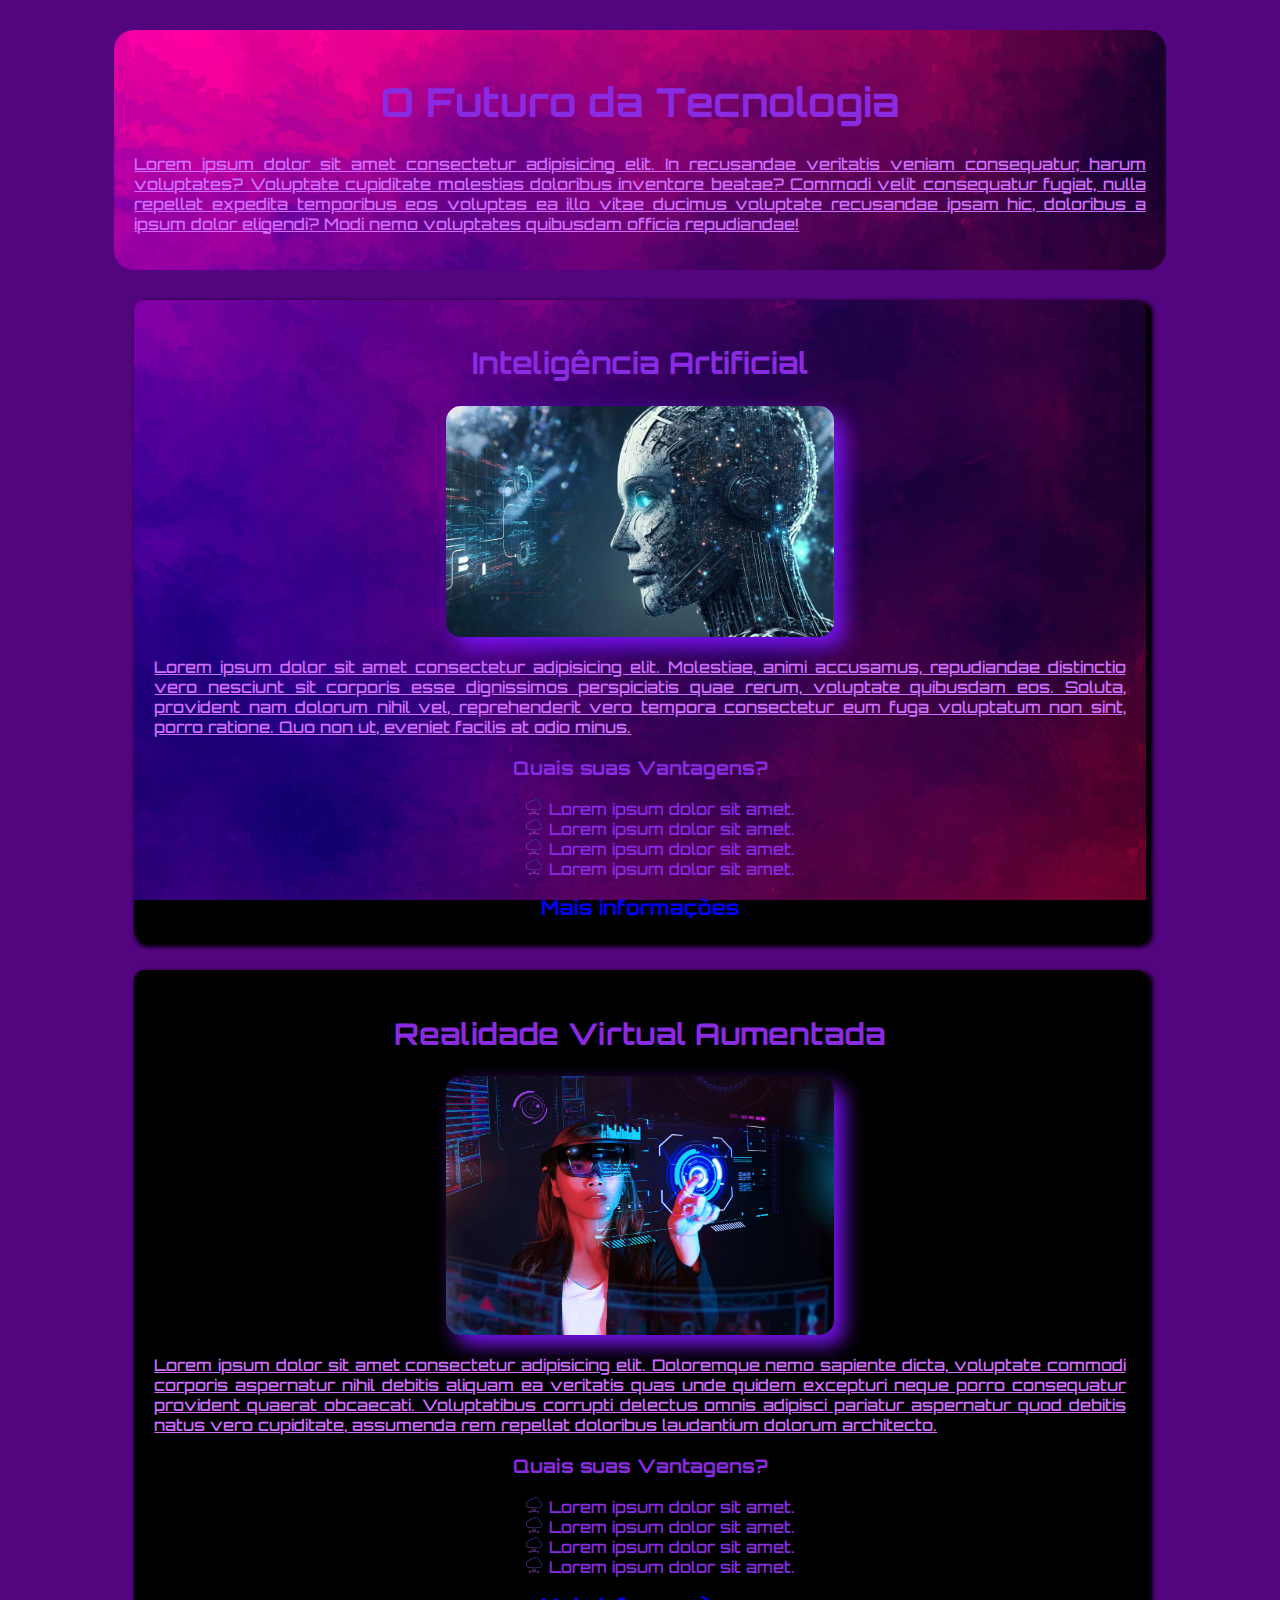
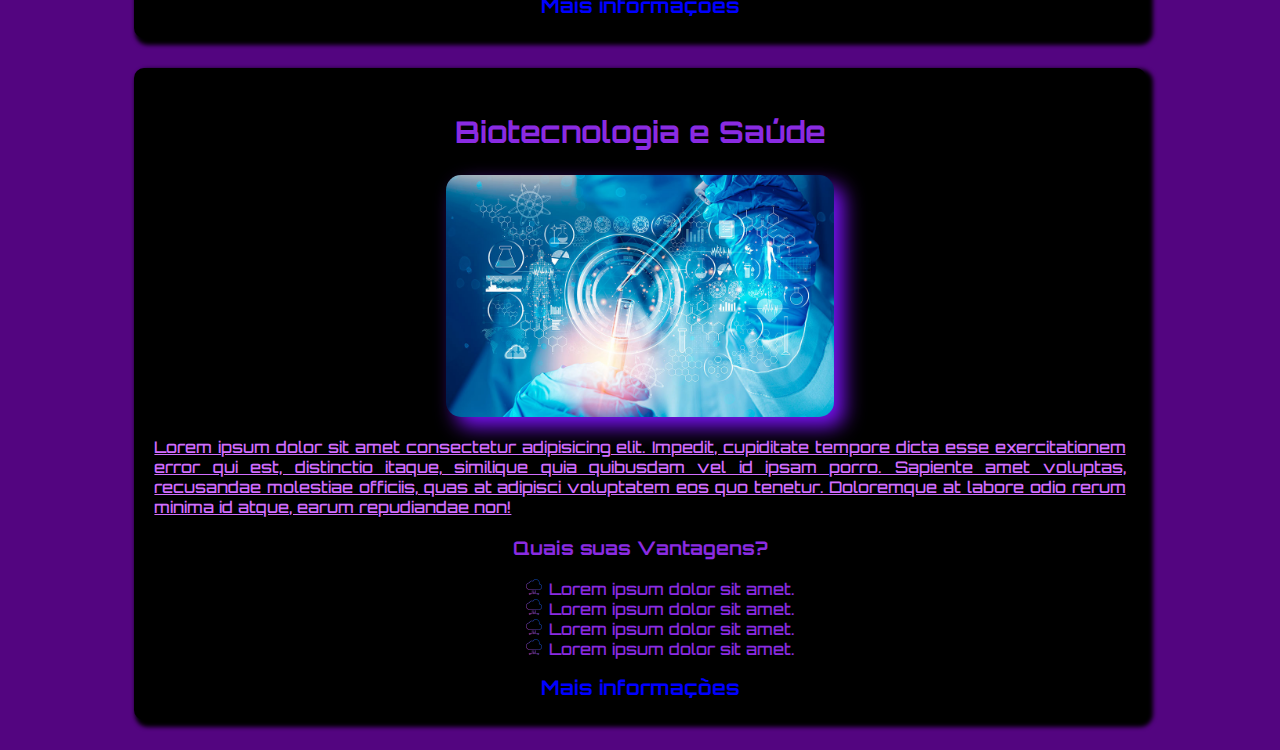
==== index.html @ 27ff33a8 "Primeiro commit" ====
<!DOCTYPE html>
<html lang="pt-br">
<head>

    <link rel="preconnect" href="https://fonts.googleapis.com">
    <link rel="preconnect" href="https://fonts.gstatic.com" crossorigin>
    <link href="https://fonts.googleapis.com/css2?family=Orbitron:wght@500&display=swap" rel="stylesheet">
    <meta charset="UTF-8">
    <meta name="viewport" content="width=device-width, initial-scale=1.0">
    <link rel="stylesheet" href="./assets/css/style.css">
    <title>O Futuro da Tecnologia</title>
</head>
<body>
    <header>
        <nav>

        </nav>

        <div class="div1">
    
            <h1>O Futuro da Tecnologia</h1>
        
            <p>Lorem ipsum dolor sit amet consectetur adipisicing elit. In recusandae veritatis veniam consequatur, harum voluptates? Voluptate cupiditate molestias doloribus inventore beatae? Commodi velit consequatur fugiat, nulla repellat expedita temporibus eos voluptas ea illo vitae ducimus voluptate recusandae ipsam hic, doloribus a ipsum dolor eligendi? Modi nemo voluptates quibusdam officia repudiandae!
            </p>
        </div>
    </header>

    <main>

        <div class="div2">
    
            <h2>Inteligência Artificial</h2>
        
           
            <img src="./assets/img/ia-inteligencia-artificial.jpg" alt="inteligencia artificial">
        
            <p>Lorem ipsum dolor sit amet consectetur adipisicing elit. Molestiae, animi accusamus, repudiandae distinctio vero nesciunt sit corporis esse dignissimos perspiciatis quae rerum, voluptate quibusdam eos. Soluta, provident nam dolorum nihil vel, reprehenderit vero tempora consectetur eum fuga voluptatum non sint, porro ratione. Quo non ut, eveniet facilis at odio minus.</p>
        
            <h3>Quais suas Vantagens?</h3>
        
            <ol>
                <li>Lorem ipsum dolor sit amet.</li>
                <li>Lorem ipsum dolor sit amet.</li>
                <li>Lorem ipsum dolor sit amet.</li>
                <li>Lorem ipsum dolor sit amet.</li>
            </ol>
        
            <a href="https://aibusiness.com/" target="_blank">Mais informações</a>
        </div>
    
        <div class="div3">
    
            <h2>Realidade Virtual Aumentada</h2>
        
            <img src="./assets/img/ODATA-Realidade-Aumentada-scaled.jpg" alt="imagem realidade aumentada">
        
            <p>Lorem ipsum dolor sit amet consectetur adipisicing elit. Doloremque nemo sapiente dicta, voluptate commodi corporis aspernatur nihil debitis aliquam ea veritatis quas unde quidem excepturi neque porro consequatur provident quaerat obcaecati. Voluptatibus corrupti delectus omnis adipisci pariatur aspernatur quod debitis natus vero cupiditate, assumenda rem repellat doloribus laudantium dolorum architecto.</p>
        
            <h3>Quais suas Vantagens?</h3>
        
            <ul>
                <li>Lorem ipsum dolor sit amet.</li>
                <li>Lorem ipsum dolor sit amet.</li>
                <li>Lorem ipsum dolor sit amet.</li>
                <li>Lorem ipsum dolor sit amet.</li>
            </ul>
        
            <a href="https://arpost.co/" target="_blank">Mais informações</a>
        </div>
    
    
        <div class="div4">
            <h2>Biotecnologia e Saúde</h2>
        
            <img src="./assets/img/biotecnologia.jpg" alt="imagem biotecnologia e saude">
        
            <p>Lorem ipsum dolor sit amet consectetur adipisicing elit. Impedit, cupiditate tempore dicta esse exercitationem error qui est, distinctio itaque, similique quia quibusdam vel id ipsam porro. Sapiente amet voluptas, recusandae molestiae officiis, quas at adipisci voluptatem eos quo tenetur. Doloremque at labore odio rerum minima id atque, earum repudiandae non!</p>
        
            <h3>Quais suas Vantagens?</h3>
        
            <ul>
                <li>Lorem ipsum dolor sit amet.</li>
                <li>Lorem ipsum dolor sit amet.</li>
                <li>Lorem ipsum dolor sit amet.</li>
                <li>Lorem ipsum dolor sit amet.</li>
            </ul>
        
            <a href="https://www.bio.org/" target="_blank">Mais informações</a>
    
        </div>
    </main>



</body>
</html>
---- assets/css/style.css ----
body{
    background-color: #530580;
    font-family: "Orbitron", sans-serif;
    font-optical-sizing: auto;
    font-weight: 500;
    font-style: normal;
    text-align: center;

    
}
.div1{
    width: 80%;
    margin: 30px auto;
    padding: 20px;
    border-radius: 20px;
    text-align: center;
    align-items: center;
    background-color: black;
    background-image: url(../img/72ffafb41c608aecf1eae721825095b9.jpg);
    background-attachment: fixed;
    background-repeat: no-repeat;
    background-size: cover;
    background-position: 100px;
    
    
}
.div2{
    background-color: #470367;
    width: 80%;
    margin: 30px auto;
    padding: 20px;
    text-align: center;
    align-items: center;
    box-sizing: border-box;
    box-shadow: 4px 4px 4px 3px black;
    border-radius: 10px;
    background-color: black;
    background-image: url(../img/72ffafb41c608aecf1eae721825095b9.jpg);
    background-attachment: fixed;
    background-repeat: no-repeat;
    background-size: cover;
    background-position: 100px;
}

.div3{
    background-color: #470367;
    width: 80%;
    margin: 30px auto;
    padding: 20px;
    text-align: center;
    align-items: center;
    box-sizing: border-box;
    box-shadow: 4px 4px 4px 3px black;
    border-radius: 10px;
    background-color: black;
    background-image: url(../img/72ffafb41c608aecf1eae721825095b9.jpg);
    background-attachment: fixed;
    background-repeat: no-repeat;
    background-size: cover;
    background-position: 100px;
} 

.div4{
    background-color: #470367;
    width: 80%;
    margin: 30px auto;
    padding: 20px;
    text-align: center;
    align-items: center;
    box-sizing: border-box;
    box-shadow: 4px 4px 4px 3px black;
    border-radius: 10px;
    background-color: black;
    background-image: url(../img/72ffafb41c608aecf1eae721825095b9.jpg);
    background-attachment: fixed;
    background-repeat: no-repeat;
    background-size: cover;
    background-position: 100px;
} 

h1{
    align-items: center;
    color: blueviolet;
    
    text-align: center;
    font-size: 40px;
}

h2{
    align-items: center;
    color: blueviolet;
    
    text-align: center;
    
    font-size: 30px;
}

h3{
    color: blueviolet;
    text-align: center;
}

p{
    color: #d16dff;
    text-align: justify;
    text-decoration: underline;
   
}
a{
    color: blue;
    font-weight: 700;
    font-size: 20px;
    text-decoration: none;

}

a:hover{
    color: aqua;
    text-decoration: underline;
}
ul,ol{
    color: blueviolet;
    list-style: url(../img/tech.png);
    list-style-position: inside;
    text-align: center;
    
}


img{
    width: 40%;
    border-radius: 15px;
    filter: drop-shadow(10px 10px 10px #7811f3);
    
}
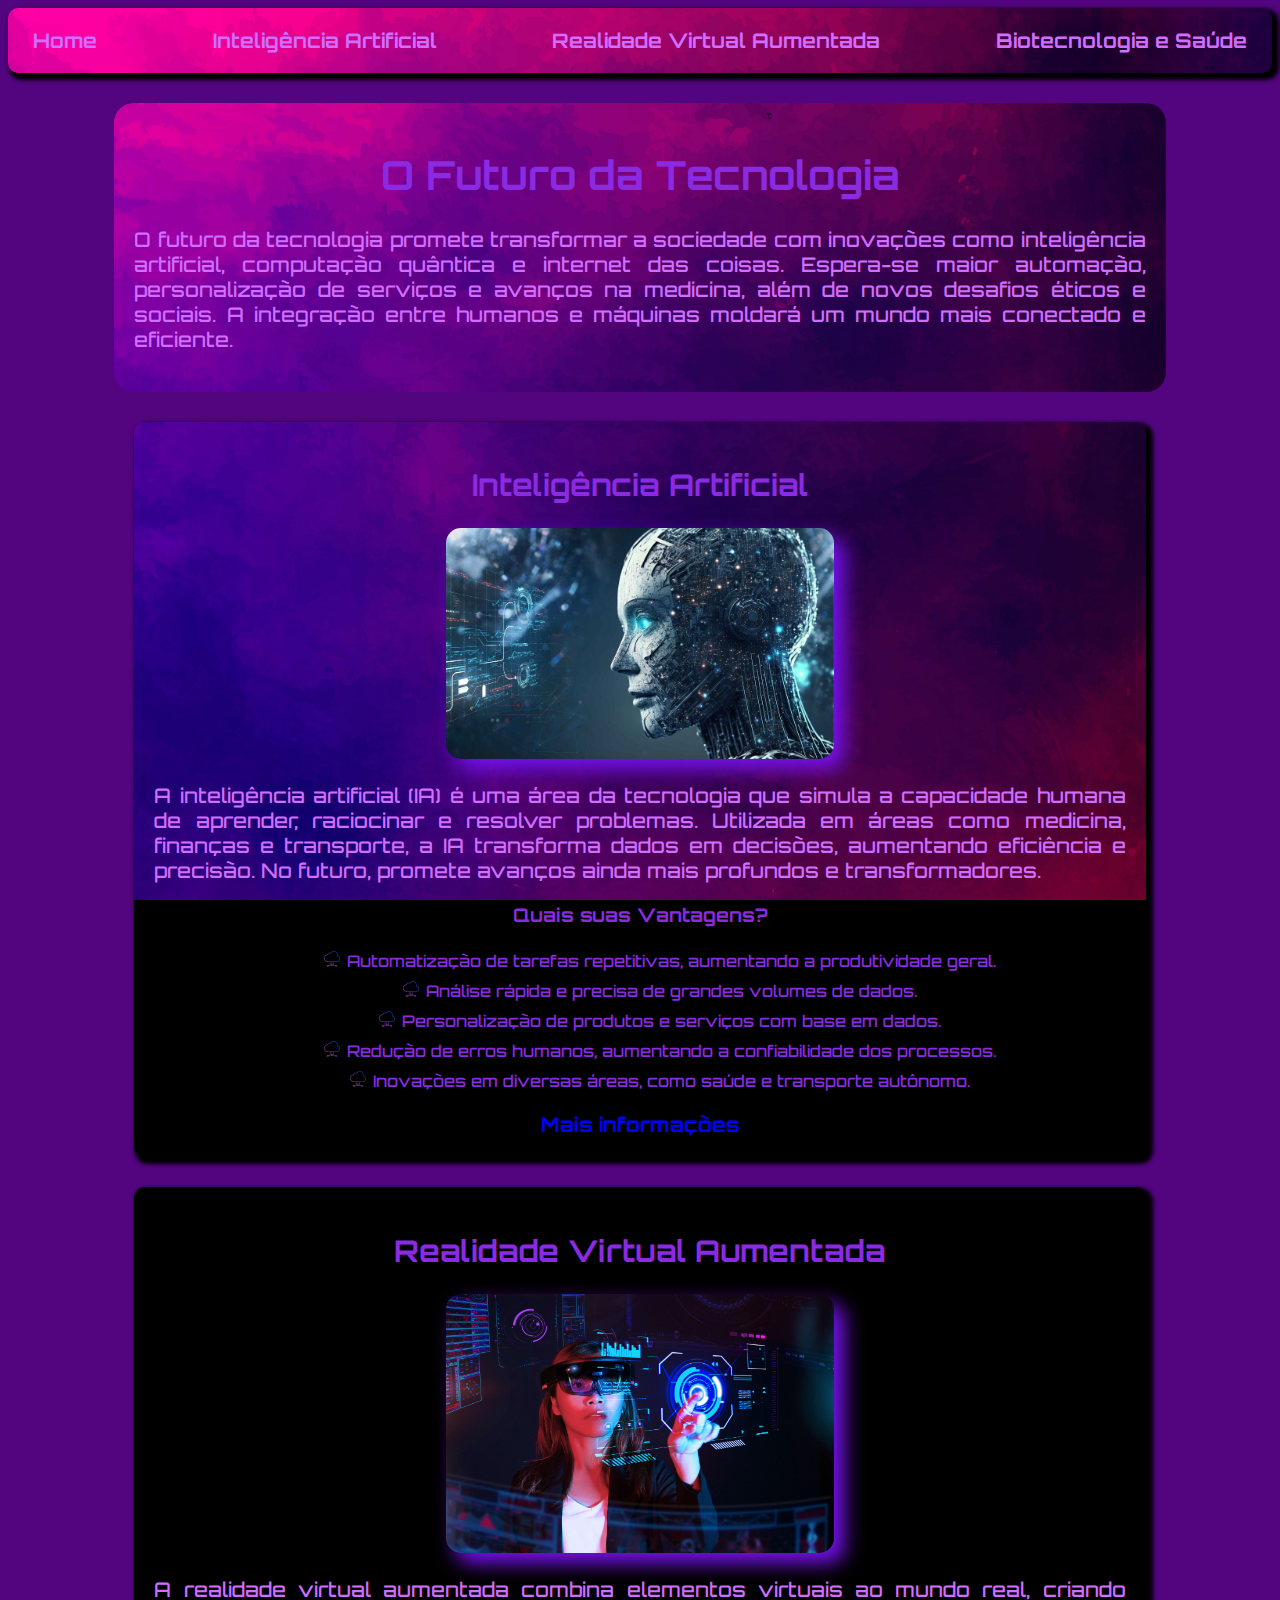
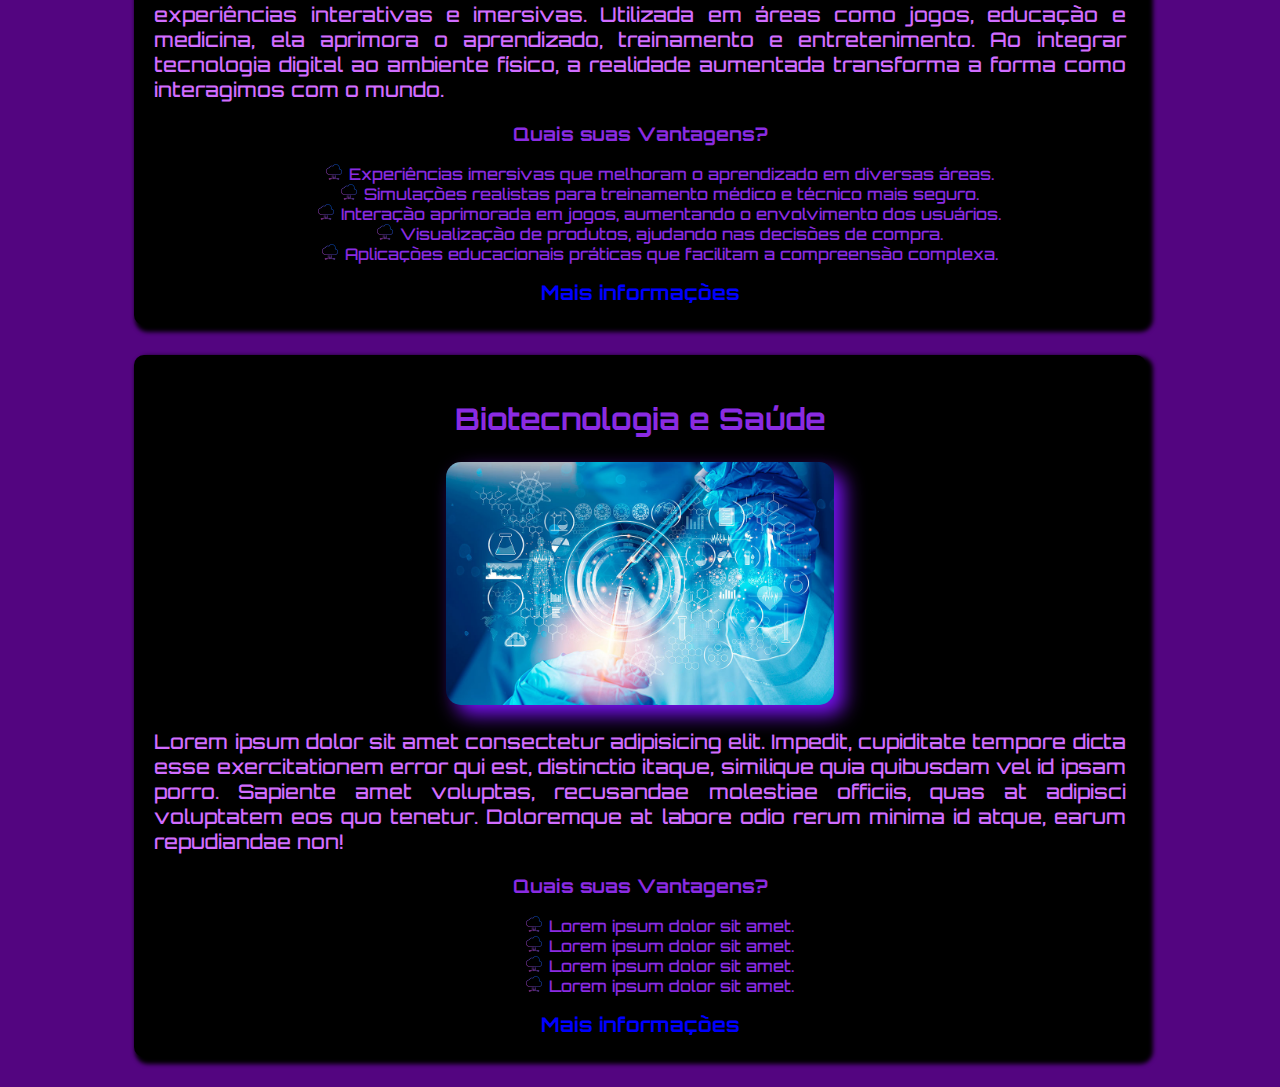
==== commit a24f176c: "atualização" ====
--- a/index.html
+++ b/index.html
@@ -12,7 +12,13 @@
 </head>
 <body>
     <header>
-        <nav>
+        <nav class="menu">
+            
+                <a href="../nanocourse_front_end/index.html">Home</a>
+                <a href="./assets/pages/iartificial.html">Inteligência Artificial</a>
+                <a href="./assets/pages/realidade.html">Realidade Virtual Aumentada</a>
+                <a href="#contact">Biotecnologia e Saúde</a>
+            
 
         </nav>
 
@@ -20,7 +26,7 @@
     
             <h1>O Futuro da Tecnologia</h1>
         
-            <p>Lorem ipsum dolor sit amet consectetur adipisicing elit. In recusandae veritatis veniam consequatur, harum voluptates? Voluptate cupiditate molestias doloribus inventore beatae? Commodi velit consequatur fugiat, nulla repellat expedita temporibus eos voluptas ea illo vitae ducimus voluptate recusandae ipsam hic, doloribus a ipsum dolor eligendi? Modi nemo voluptates quibusdam officia repudiandae!
+            <p>O futuro da tecnologia promete transformar a sociedade com inovações como inteligência artificial, computação quântica e internet das coisas. Espera-se maior automação, personalização de serviços e avanços na medicina, além de novos desafios éticos e sociais. A integração entre humanos e máquinas moldará um mundo mais conectado e eficiente.
             </p>
         </div>
     </header>
@@ -34,15 +40,16 @@
            
             <img src="./assets/img/ia-inteligencia-artificial.jpg" alt="inteligencia artificial">
         
-            <p>Lorem ipsum dolor sit amet consectetur adipisicing elit. Molestiae, animi accusamus, repudiandae distinctio vero nesciunt sit corporis esse dignissimos perspiciatis quae rerum, voluptate quibusdam eos. Soluta, provident nam dolorum nihil vel, reprehenderit vero tempora consectetur eum fuga voluptatum non sint, porro ratione. Quo non ut, eveniet facilis at odio minus.</p>
+            <p>A inteligência artificial (IA) é uma área da tecnologia que simula a capacidade humana de aprender, raciocinar e resolver problemas. Utilizada em áreas como medicina, finanças e transporte, a IA transforma dados em decisões, aumentando eficiência e precisão. No futuro, promete avanços ainda mais profundos e transformadores.</p>
         
             <h3>Quais suas Vantagens?</h3>
         
             <ol>
-                <li>Lorem ipsum dolor sit amet.</li>
-                <li>Lorem ipsum dolor sit amet.</li>
-                <li>Lorem ipsum dolor sit amet.</li>
-                <li>Lorem ipsum dolor sit amet.</li>
+                <li>Automatização de tarefas repetitivas, aumentando a produtividade geral.</li>
+                <li>Análise rápida e precisa de grandes volumes de dados.</li>
+                <li>Personalização de produtos e serviços com base em dados.</li>
+                <li>Redução de erros humanos, aumentando a confiabilidade dos processos.</li>
+                <li>Inovações em diversas áreas, como saúde e transporte autônomo.</li>
             </ol>
         
             <a href="https://aibusiness.com/" target="_blank">Mais informações</a>
@@ -54,15 +61,16 @@
         
             <img src="./assets/img/ODATA-Realidade-Aumentada-scaled.jpg" alt="imagem realidade aumentada">
         
-            <p>Lorem ipsum dolor sit amet consectetur adipisicing elit. Doloremque nemo sapiente dicta, voluptate commodi corporis aspernatur nihil debitis aliquam ea veritatis quas unde quidem excepturi neque porro consequatur provident quaerat obcaecati. Voluptatibus corrupti delectus omnis adipisci pariatur aspernatur quod debitis natus vero cupiditate, assumenda rem repellat doloribus laudantium dolorum architecto.</p>
+            <p>A realidade virtual aumentada combina elementos virtuais ao mundo real, criando experiências interativas e imersivas. Utilizada em áreas como jogos, educação e medicina, ela aprimora o aprendizado, treinamento e entretenimento. Ao integrar tecnologia digital ao ambiente físico, a realidade aumentada transforma a forma como interagimos com o mundo.</p>
         
             <h3>Quais suas Vantagens?</h3>
         
             <ul>
-                <li>Lorem ipsum dolor sit amet.</li>
-                <li>Lorem ipsum dolor sit amet.</li>
-                <li>Lorem ipsum dolor sit amet.</li>
-                <li>Lorem ipsum dolor sit amet.</li>
+                <li>Experiências imersivas que melhoram o aprendizado em diversas áreas.</li>
+                <li>Simulações realistas para treinamento médico e técnico mais seguro.</li>
+                <li>Interação aprimorada em jogos, aumentando o envolvimento dos usuários.</li>
+                <li>Visualização de produtos, ajudando nas decisões de compra.</li>
+                <li>Aplicações educacionais práticas que facilitam a compreensão complexa.</li>
             </ul>
         
             <a href="https://arpost.co/" target="_blank">Mais informações</a>
--- a/assets/css/style.css
+++ b/assets/css/style.css
@@ -40,6 +40,10 @@
     background-repeat: no-repeat;
     background-size: cover;
     background-position: 100px;
+}
+
+.div2 ol li{
+    padding: 5px;
 }
 
 .div3{
@@ -103,7 +107,7 @@
 p{
     color: #d16dff;
     text-align: justify;
-    text-decoration: underline;
+    font-size: 20px;
    
 }
 a{
@@ -123,8 +127,35 @@
     list-style: url(../img/tech.png);
     list-style-position: inside;
     text-align: center;
+   
     
 }
+
+nav {
+    background-color: #530580;
+    background-image: url(../img/72ffafb41c608aecf1eae721825095b9.jpg);
+    background-attachment: fixed;
+    background-repeat: no-repeat;
+    background-size: cover;
+    background-position: 0px;
+    border-radius: 10px;
+    box-shadow: 4px 4px 4px 3px black;
+    padding: 10px;
+    display: flex;
+    justify-content: space-between;
+    align-items: center;
+  }
+
+nav a {
+    color: #d16dff;
+    padding: 10px 15px;
+    text-decoration: none;
+    text-align: center;
+  }
+
+nav a:hover {
+    background-color: #530580;
+  }
 
 
 img{
